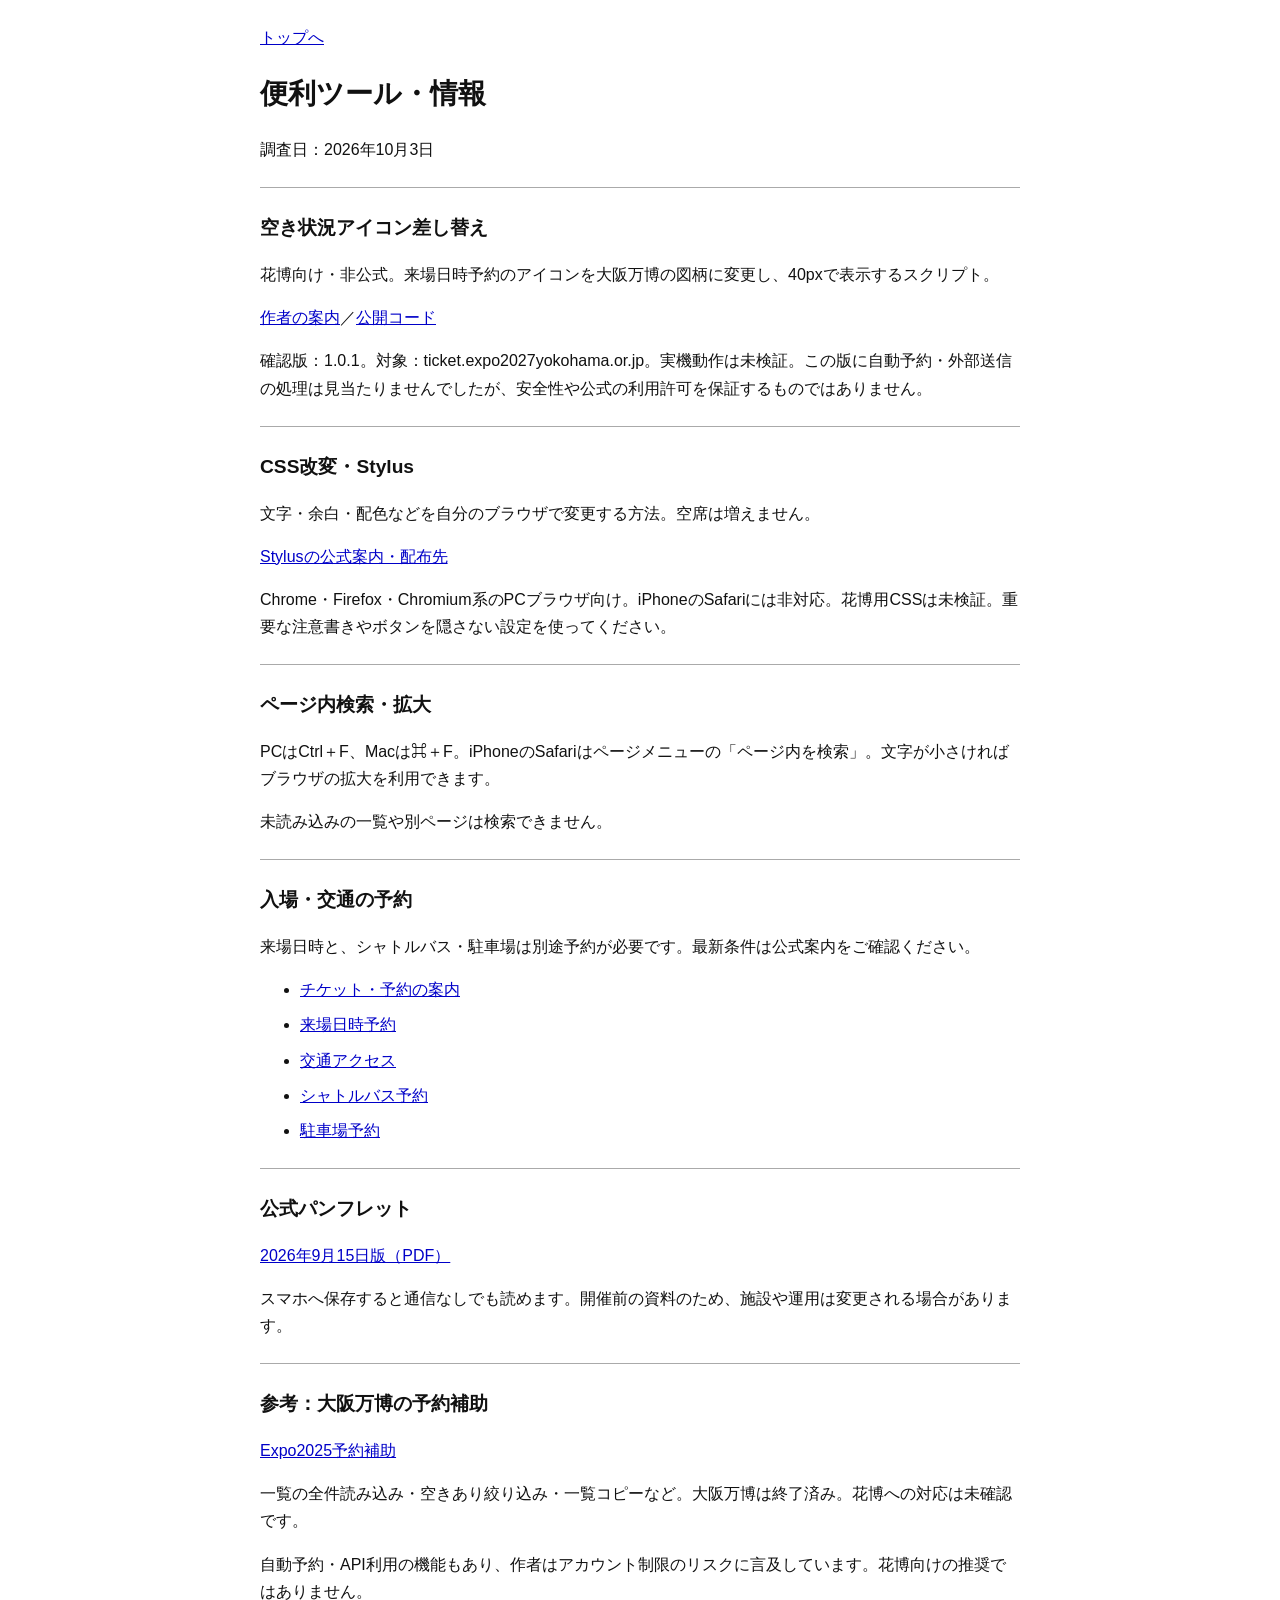
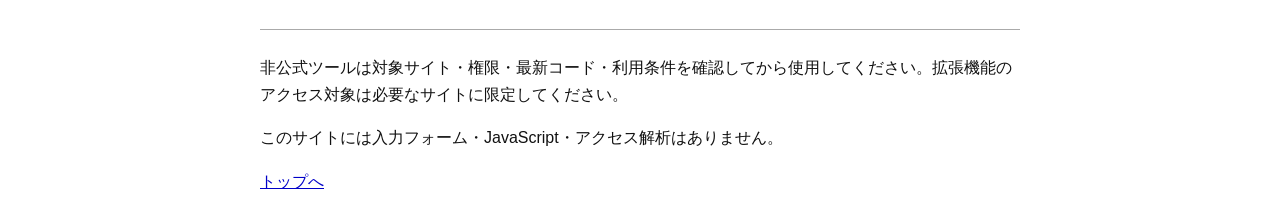
==== tools.html @ d7cfbf2a "Move tool information to a separate minimal page" ====
<!doctype html>
<html lang="ja">
<head>
<meta charset="utf-8">
<meta name="viewport" content="width=device-width,initial-scale=1">
<meta name="description" content="花博向けの非公式ツール、CSS改変、ブラウザの便利機能と公式案内。">
<meta name="referrer" content="no-referrer">
<meta http-equiv="Content-Security-Policy" content="default-src 'none'; style-src 'self'; base-uri 'none'; form-action 'none'">
<title>便利ツール・情報｜花博の便利帳</title>
<link rel="stylesheet" href="style.css">
</head>
<body>
<main>
<p><a href="./">トップへ</a></p>
<h1>便利ツール・情報</h1>
<p>調査日：2026年10月3日</p>
<hr>
<h2>空き状況アイコン差し替え</h2>
<p>花博向け・非公式。来場日時予約のアイコンを大阪万博の図柄に変更し、40pxで表示するスクリプト。</p>
<p><a href="https://pengu.info/articles/css/icon">作者の案内</a>／<a href="https://github.com/penguindayo/expo2027-availability-icons">公開コード</a></p>
<p>確認版：1.0.1。対象：ticket.expo2027yokohama.or.jp。実機動作は未検証。この版に自動予約・外部送信の処理は見当たりませんでしたが、安全性や公式の利用許可を保証するものではありません。</p>
<hr>
<h2>CSS改変・Stylus</h2>
<p>文字・余白・配色などを自分のブラウザで変更する方法。空席は増えません。</p>
<p><a href="https://github.com/openstyles/stylus">Stylusの公式案内・配布先</a></p>
<p>Chrome・Firefox・Chromium系のPCブラウザ向け。iPhoneのSafariには非対応。花博用CSSは未検証。重要な注意書きやボタンを隠さない設定を使ってください。</p>
<hr>
<h2>ページ内検索・拡大</h2>
<p>PCはCtrl＋F、Macは⌘＋F。iPhoneのSafariはページメニューの「ページ内を検索」。文字が小さければブラウザの拡大を利用できます。</p>
<p>未読み込みの一覧や別ページは検索できません。</p>
<hr>
<h2>入場・交通の予約</h2>
<p>来場日時と、シャトルバス・駐車場は別途予約が必要です。最新条件は公式案内をご確認ください。</p>
<ul>
<li><a href="https://expo2027yokohama.or.jp/tickets-index/">チケット・予約の案内</a></li>
<li><a href="https://ticket.expo2027yokohama.or.jp/">来場日時予約</a></li>
<li><a href="https://expo2027yokohama.or.jp/access/">交通アクセス</a></li>
<li><a href="https://cs.shuttle-bus.expo2027yokohama.or.jp/">シャトルバス予約</a></li>
<li><a href="https://parking-reserve.expo2027yokohama.or.jp/">駐車場予約</a></li>
</ul>
<hr>
<h2>公式パンフレット</h2>
<p><a href="https://expo2027yokohama.or.jp/assets/docs/about/promotionmaterials/expo2027-brochure-20260915.pdf">2026年9月15日版（PDF）</a></p>
<p>スマホへ保存すると通信なしでも読めます。開催前の資料のため、施設や運用は変更される場合があります。</p>
<hr>
<h2>参考：大阪万博の予約補助</h2>
<p><a href="https://github.com/TomoTom0/Expo2025-Reservation-Helper">Expo2025予約補助</a></p>
<p>一覧の全件読み込み・空きあり絞り込み・一覧コピーなど。大阪万博は終了済み。花博への対応は未確認です。</p>
<p>自動予約・API利用の機能もあり、作者はアカウント制限のリスクに言及しています。花博向けの推奨ではありません。</p>
<hr>
<p>非公式ツールは対象サイト・権限・最新コード・利用条件を確認してから使用してください。拡張機能のアクセス対象は必要なサイトに限定してください。</p>
<p>このサイトには入力フォーム・JavaScript・アクセス解析はありません。</p>
<p><a href="./">トップへ</a></p>
</main>
</body>
</html>
---- style.css ----
body{margin:24px;color:#111;background:#fff;font:16px/1.7 sans-serif}main{max-width:760px;margin:auto}h1{font-size:1.75em}h2{font-size:1.2em}a{color:#0000c8}a:visited{color:#551a8b}li{margin:8px 0}hr{border:0;border-top:1px solid #aaa;margin:24px 0}p{overflow-wrap:anywhere}a:focus-visible{outline:2px solid #111;outline-offset:3px}@media(max-width:480px){body{margin:16px}}
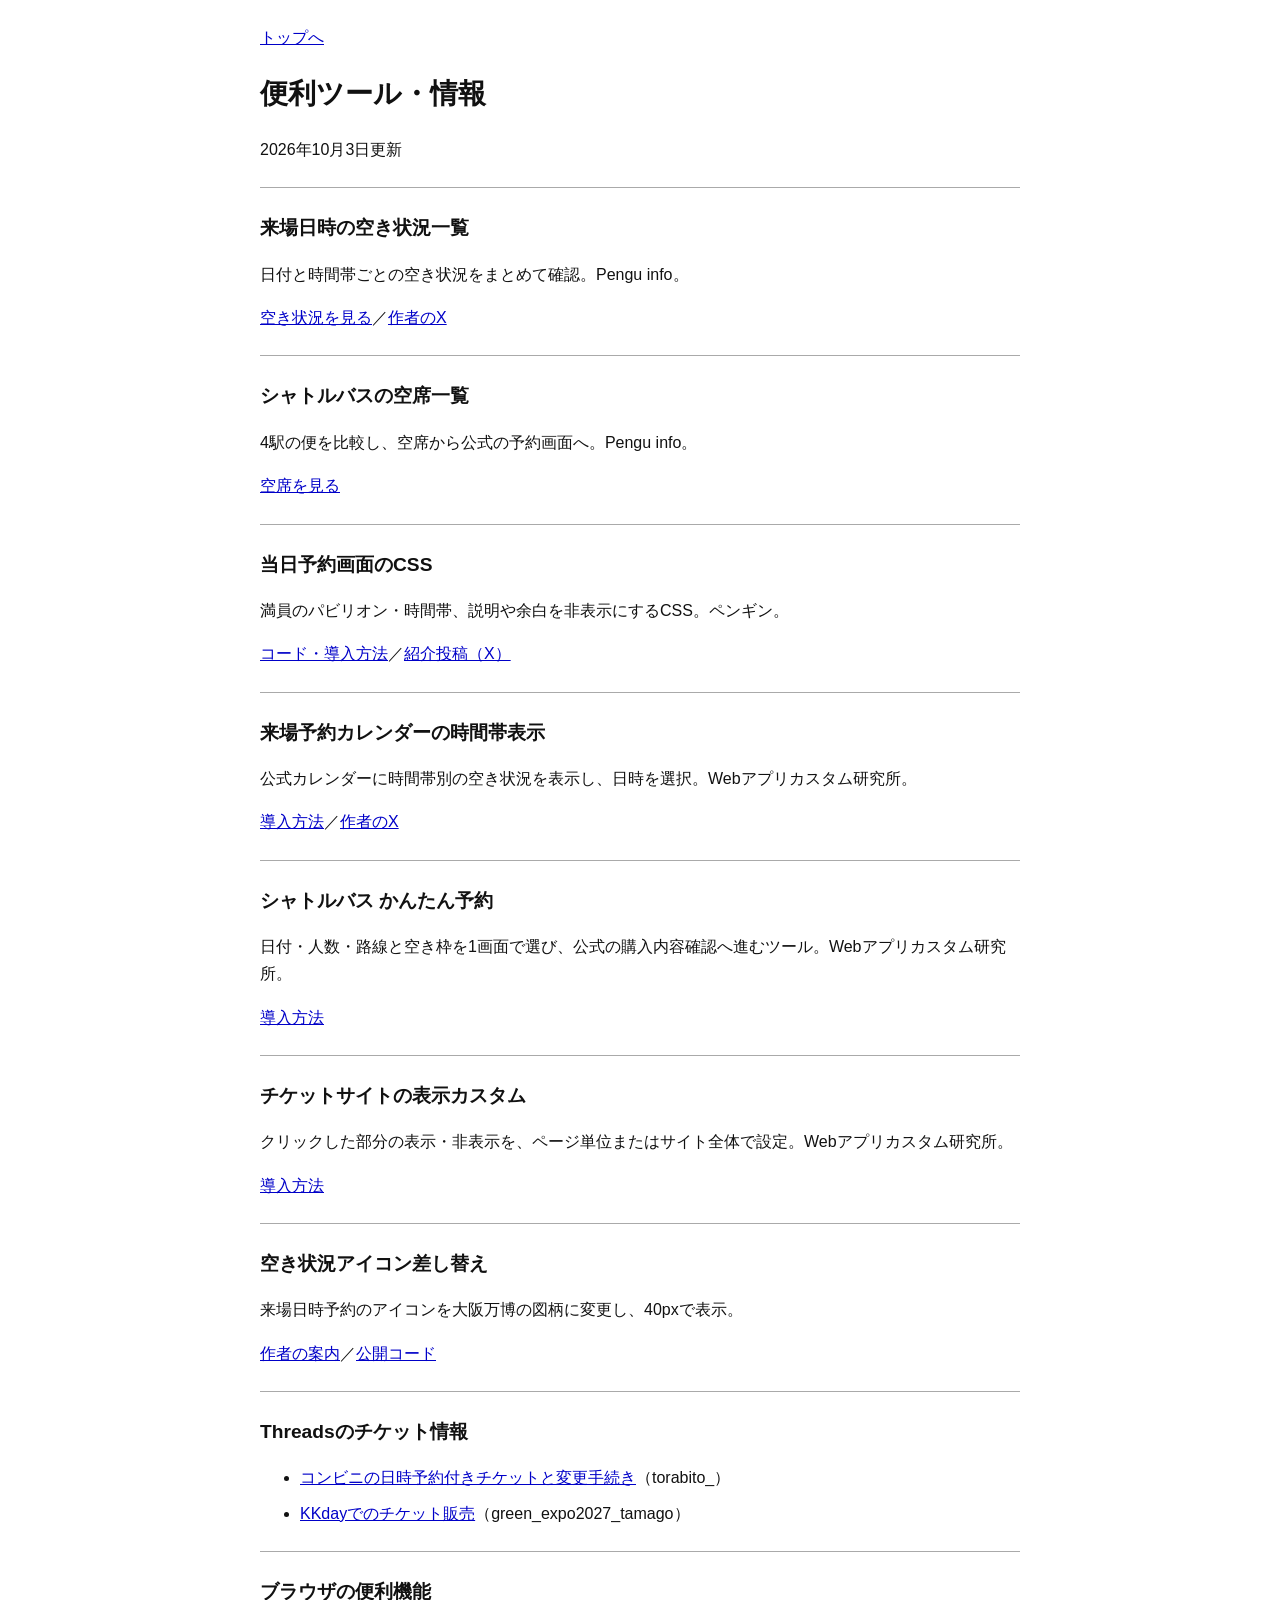
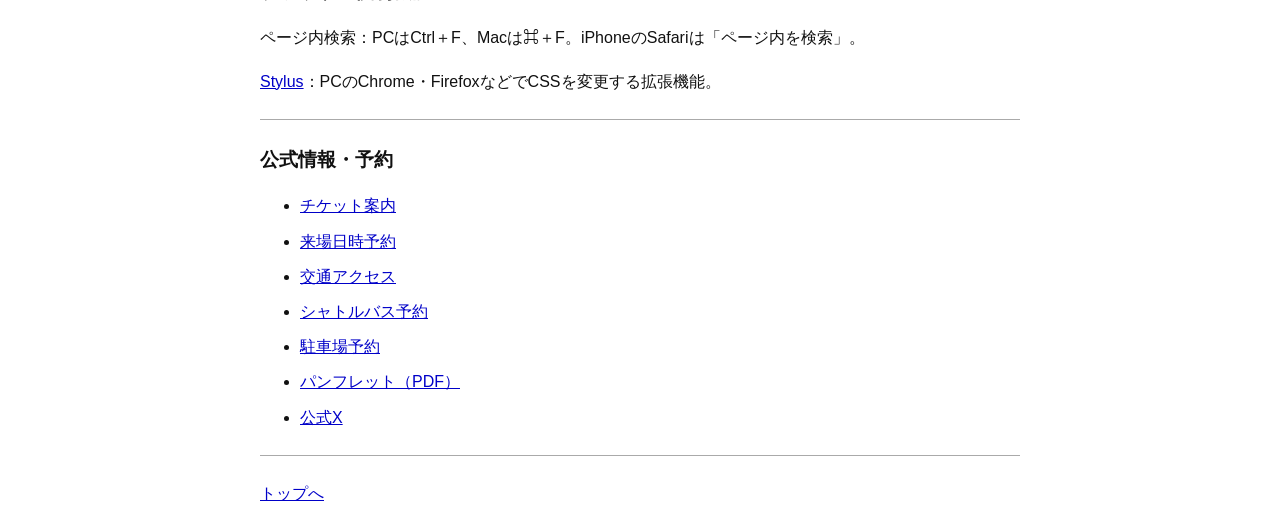
==== commit 374865c6: "Add tools discovered on X and Threads; remove repetitive notices" ====
--- a/tools.html
+++ b/tools.html
@@ -13,43 +13,57 @@
 <main>
 <p><a href="./">トップへ</a></p>
 <h1>便利ツール・情報</h1>
-<p>調査日：2026年10月3日</p>
+<p>2026年10月3日更新</p>
+<hr>
+<h2>来場日時の空き状況一覧</h2>
+<p>日付と時間帯ごとの空き状況をまとめて確認。Pengu info。</p>
+<p><a href="https://expo.pengu.info/visiting">空き状況を見る</a>／<a href="https://x.com/penguin_expo">作者のX</a></p>
+<hr>
+<h2>シャトルバスの空席一覧</h2>
+<p>4駅の便を比較し、空席から公式の予約画面へ。Pengu info。</p>
+<p><a href="https://expo.pengu.info/shuttle-bus">空席を見る</a></p>
+<hr>
+<h2>当日予約画面のCSS</h2>
+<p>満員のパビリオン・時間帯、説明や余白を非表示にするCSS。ペンギン。</p>
+<p><a href="https://note.com/penguin_expo/n/n5492e9c20944">コード・導入方法</a>／<a href="https://x.com/penguin_expo/status/2097626171936813430">紹介投稿（X）</a></p>
+<hr>
+<h2>来場予約カレンダーの時間帯表示</h2>
+<p>公式カレンダーに時間帯別の空き状況を表示し、日時を選択。Webアプリカスタム研究所。</p>
+<p><a href="https://note.com/web_custom_lab/n/n6bb942689d84">導入方法</a>／<a href="https://x.com/web_custom_lab">作者のX</a></p>
+<hr>
+<h2>シャトルバス かんたん予約</h2>
+<p>日付・人数・路線と空き枠を1画面で選び、公式の購入内容確認へ進むツール。Webアプリカスタム研究所。</p>
+<p><a href="https://note.com/web_custom_lab/n/n336ef3e3c51c">導入方法</a></p>
+<hr>
+<h2>チケットサイトの表示カスタム</h2>
+<p>クリックした部分の表示・非表示を、ページ単位またはサイト全体で設定。Webアプリカスタム研究所。</p>
+<p><a href="https://note.com/web_custom_lab/n/n92b764c9466c">導入方法</a></p>
 <hr>
 <h2>空き状況アイコン差し替え</h2>
-<p>花博向け・非公式。来場日時予約のアイコンを大阪万博の図柄に変更し、40pxで表示するスクリプト。</p>
+<p>来場日時予約のアイコンを大阪万博の図柄に変更し、40pxで表示。</p>
 <p><a href="https://pengu.info/articles/css/icon">作者の案内</a>／<a href="https://github.com/penguindayo/expo2027-availability-icons">公開コード</a></p>
-<p>確認版：1.0.1。対象：ticket.expo2027yokohama.or.jp。実機動作は未検証。この版に自動予約・外部送信の処理は見当たりませんでしたが、安全性や公式の利用許可を保証するものではありません。</p>
 <hr>
-<h2>CSS改変・Stylus</h2>
-<p>文字・余白・配色などを自分のブラウザで変更する方法。空席は増えません。</p>
-<p><a href="https://github.com/openstyles/stylus">Stylusの公式案内・配布先</a></p>
-<p>Chrome・Firefox・Chromium系のPCブラウザ向け。iPhoneのSafariには非対応。花博用CSSは未検証。重要な注意書きやボタンを隠さない設定を使ってください。</p>
+<h2>Threadsのチケット情報</h2>
+<ul>
+<li><a href="https://www.threads.com/@torabito_/post/Dcx3cDyjGPq">コンビニの日時予約付きチケットと変更手続き</a>（torabito_）</li>
+<li><a href="https://www.threads.com/@green_expo2027_tamago/post/DcsFpuqCAaA">KKdayでのチケット販売</a>（green_expo2027_tamago）</li>
+</ul>
 <hr>
-<h2>ページ内検索・拡大</h2>
-<p>PCはCtrl＋F、Macは⌘＋F。iPhoneのSafariはページメニューの「ページ内を検索」。文字が小さければブラウザの拡大を利用できます。</p>
-<p>未読み込みの一覧や別ページは検索できません。</p>
+<h2>ブラウザの便利機能</h2>
+<p>ページ内検索：PCはCtrl＋F、Macは⌘＋F。iPhoneのSafariは「ページ内を検索」。</p>
+<p><a href="https://github.com/openstyles/stylus">Stylus</a>：PCのChrome・FirefoxなどでCSSを変更する拡張機能。</p>
 <hr>
-<h2>入場・交通の予約</h2>
-<p>来場日時と、シャトルバス・駐車場は別途予約が必要です。最新条件は公式案内をご確認ください。</p>
+<h2>公式情報・予約</h2>
 <ul>
-<li><a href="https://expo2027yokohama.or.jp/tickets-index/">チケット・予約の案内</a></li>
+<li><a href="https://expo2027yokohama.or.jp/tickets-index/">チケット案内</a></li>
 <li><a href="https://ticket.expo2027yokohama.or.jp/">来場日時予約</a></li>
 <li><a href="https://expo2027yokohama.or.jp/access/">交通アクセス</a></li>
 <li><a href="https://cs.shuttle-bus.expo2027yokohama.or.jp/">シャトルバス予約</a></li>
 <li><a href="https://parking-reserve.expo2027yokohama.or.jp/">駐車場予約</a></li>
+<li><a href="https://expo2027yokohama.or.jp/assets/docs/about/promotionmaterials/expo2027-brochure-20260915.pdf">パンフレット（PDF）</a></li>
+<li><a href="https://x.com/expo2027_japan">公式X</a></li>
 </ul>
 <hr>
-<h2>公式パンフレット</h2>
-<p><a href="https://expo2027yokohama.or.jp/assets/docs/about/promotionmaterials/expo2027-brochure-20260915.pdf">2026年9月15日版（PDF）</a></p>
-<p>スマホへ保存すると通信なしでも読めます。開催前の資料のため、施設や運用は変更される場合があります。</p>
-<hr>
-<h2>参考：大阪万博の予約補助</h2>
-<p><a href="https://github.com/TomoTom0/Expo2025-Reservation-Helper">Expo2025予約補助</a></p>
-<p>一覧の全件読み込み・空きあり絞り込み・一覧コピーなど。大阪万博は終了済み。花博への対応は未確認です。</p>
-<p>自動予約・API利用の機能もあり、作者はアカウント制限のリスクに言及しています。花博向けの推奨ではありません。</p>
-<hr>
-<p>非公式ツールは対象サイト・権限・最新コード・利用条件を確認してから使用してください。拡張機能のアクセス対象は必要なサイトに限定してください。</p>
-<p>このサイトには入力フォーム・JavaScript・アクセス解析はありません。</p>
 <p><a href="./">トップへ</a></p>
 </main>
 </body>
